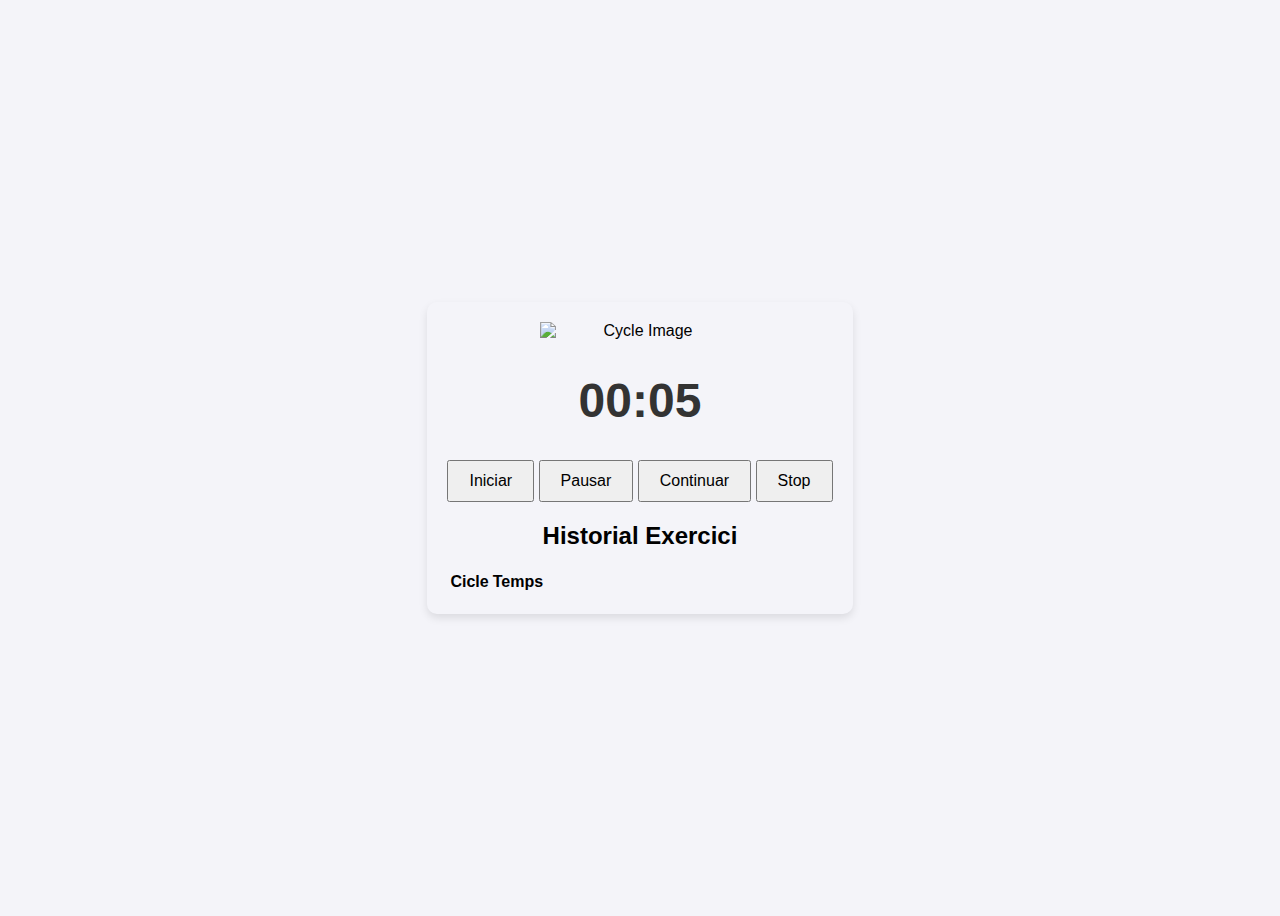
==== index.html @ 34a3501b "index.html" ====
<!DOCTYPE html>
<html lang="en">
<head>
    <meta charset="UTF-8">
    <meta name="viewport" content="width=device-width, initial-scale=1.0">
    <title>30 Segons Intervals</title>
    <link rel="stylesheet" href="styles.css">
</head>
<body>
    <div class="timer-container">
        <img id="cycle-image" src="images/image1.jpg" alt="Cycle Image" style="width:200px; height:auto; display:block; margin:auto;">
        <h1 id="time">00:05</h1>
        <button onclick="startTimer()">Iniciar</button>
        <button onclick="pauseTimer()">Pausar</button>
        <button onclick="resumeTimer()">Continuar</button>
        <button onclick="stopTimer()">Stop</button>
        <audio id="beep-sound" src="beep.mp3"></audio>
        
        <div style="margin-top: 20px;">
            <h2>Historial Exercici</h2>
            <table id="history-table">
                <thead>
                    <tr>
                        <th>Cicle</th>
                        <th>Temps</th>
                    </tr>
                </thead>
                <tbody>
                    <!-- Rows will be added here dynamically -->
                </tbody>
            </table>
        </div>
    </div>
    <script src="script.js"></script>
</body>
</html>
---- styles.css ----
h1 {
    font-size: 48px;
    color: #333;
}


body {
    font-family: Arial, sans-serif;
    display: flex;
    justify-content: center;
    align-items: center;
    height: 100vh;
    background-color: #f4f4f9;
}

.timer-container {
    text-align: center;
    padding: 20px;
    box-shadow: 0 4px 8px rgba(0,0,0,0.1);
    border-radius: 10px;
}

img {
    max-width: 100%;
    height: auto;
    display: block;
    margin-bottom: 20px; /* Adds space between the image and the timer */
}
button {
    font-size: 16px;
    padding: 10px 20px;
    cursor: pointer;
}
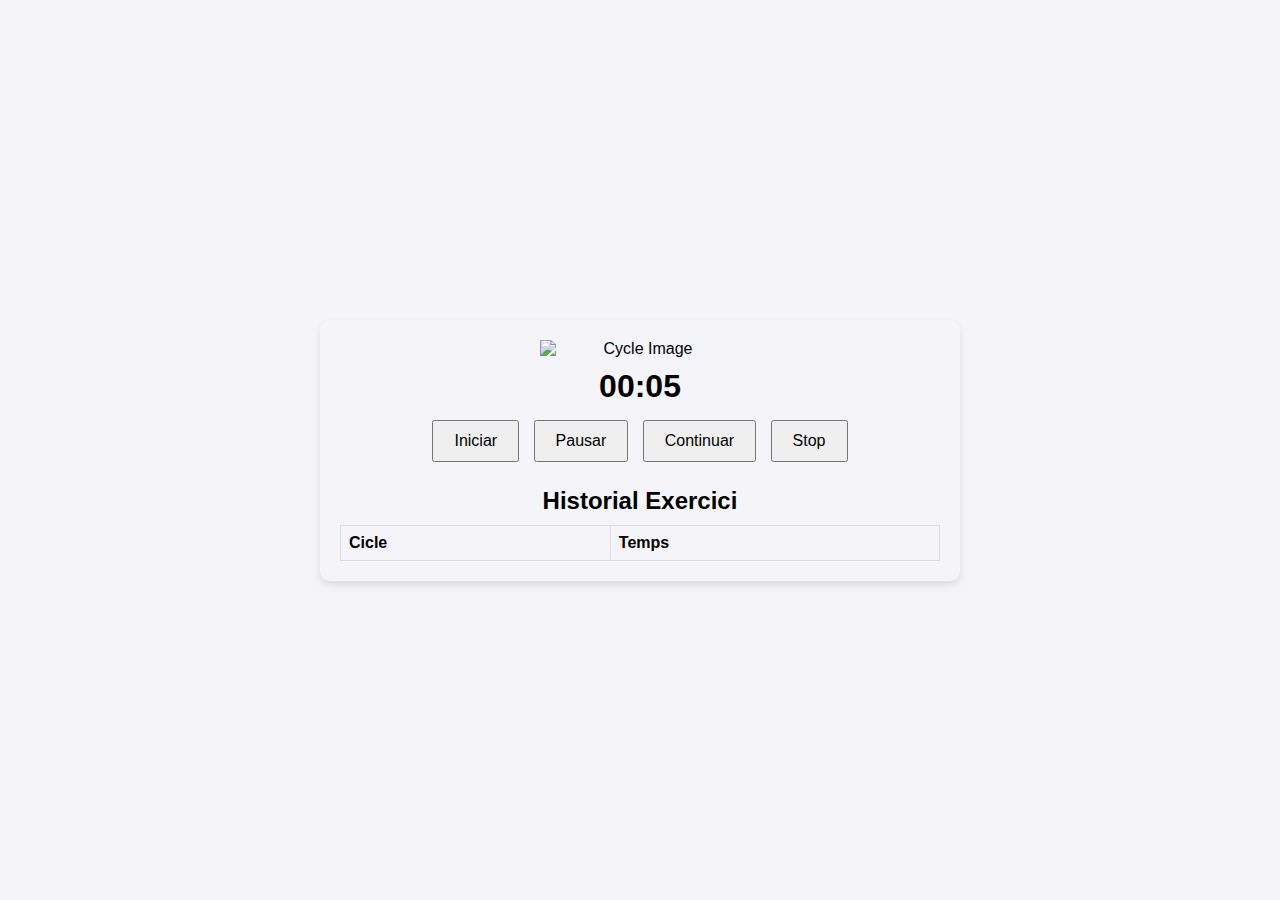
==== commit c41b3450: "Add files via upload" ====
--- a/index.html
+++ b/index.html
@@ -33,4 +33,4 @@
     </div>
     <script src="script.js"></script>
 </body>
-</html>
+</html>--- a/styles.css
+++ b/styles.css
@@ -1,15 +1,12 @@
-h1 {
-    font-size: 48px;
-    color: #333;
-}
-
-
-body {
-    font-family: Arial, sans-serif;
+body, html {
+    margin: 0;
+    padding: 0;
+    width: 100%;
+    height: 100%;
     display: flex;
     justify-content: center;
     align-items: center;
-    height: 100vh;
+    font-family: Arial, sans-serif;
     background-color: #f4f4f9;
 }
 
@@ -18,16 +15,49 @@
     padding: 20px;
     box-shadow: 0 4px 8px rgba(0,0,0,0.1);
     border-radius: 10px;
+    width: 100%;
+    max-width: 600px; /* Limits the width on larger screens */
 }
 
 img {
     max-width: 100%;
     height: auto;
-    display: block;
-    margin-bottom: 20px; /* Adds space between the image and the timer */
+    margin-bottom: 20px;
 }
+
 button {
     font-size: 16px;
     padding: 10px 20px;
+    margin: 5px;
     cursor: pointer;
-}+}
+
+h1, h2 {
+    margin: 10px 0;
+}
+
+table {
+    width: 100%;
+    border-collapse: collapse;
+}
+
+th, td {
+    border: 1px solid #ddd;
+    padding: 8px;
+    text-align: left;
+}
+
+@media (max-width: 600px) {
+    button {
+        width: 100%;
+        font-size: 14px;
+    }
+
+    .timer-container {
+        padding: 10px;
+    }
+
+    h1 {
+        font-size: 24px;
+    }
+}
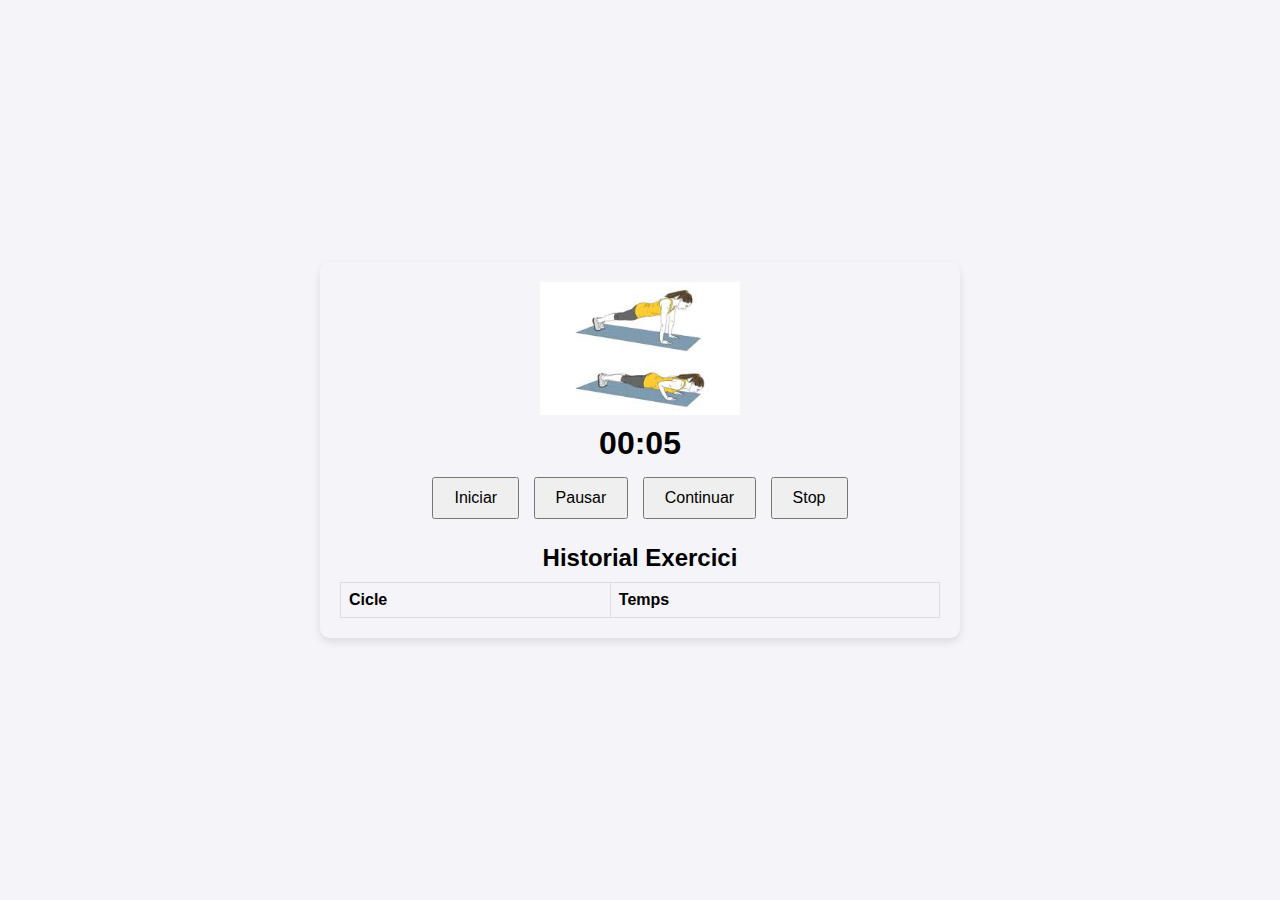
==== commit a4d1574c: "Add files via upload" ====
--- a/index.html
+++ b/index.html
@@ -8,7 +8,7 @@
 </head>
 <body>
     <div class="timer-container">
-        <img id="cycle-image" src="images/image1.jpg" alt="Cycle Image" style="width:200px; height:auto; display:block; margin:auto;">
+        <img id="cycle-image" src="image1.jpg" alt="Cycle Image" style="width:200px; height:auto; display:block; margin:auto;">
         <h1 id="time">00:05</h1>
         <button onclick="startTimer()">Iniciar</button>
         <button onclick="pauseTimer()">Pausar</button>
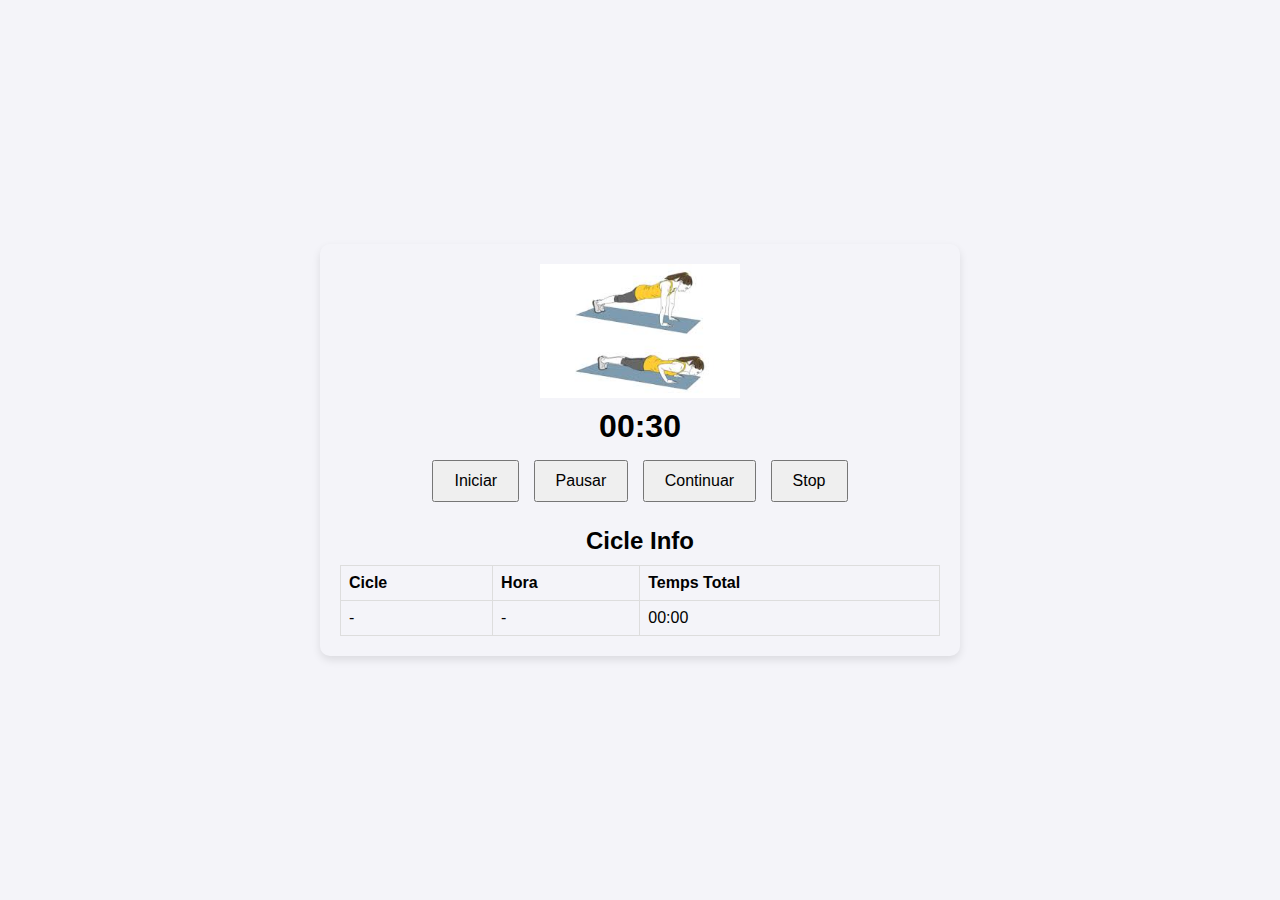
==== commit a019af5f: "Add files via upload" ====
--- a/index.html
+++ b/index.html
@@ -7,9 +7,12 @@
     <link rel="stylesheet" href="styles.css">
 </head>
 <body>
+   <audio id="background-music" src="music2.mp3" loop>
+        Your browser does not support the audio element.
+    </audio>
     <div class="timer-container">
-        <img id="cycle-image" src="image1.jpg" alt="Cycle Image" style="width:200px; height:auto; display:block; margin:auto;">
-        <h1 id="time">00:05</h1>
+        <img id="cycle-image" src="images/image1.jpg" alt="Cycle Image" style="width:200px; height:auto; display:block; margin:auto;">
+        <h1 id="time">00:30</h1>
         <button onclick="startTimer()">Iniciar</button>
         <button onclick="pauseTimer()">Pausar</button>
         <button onclick="resumeTimer()">Continuar</button>
@@ -17,16 +20,21 @@
         <audio id="beep-sound" src="beep.mp3"></audio>
         
         <div style="margin-top: 20px;">
-            <h2>Historial Exercici</h2>
+            <h2>Cicle Info</h2>
             <table id="history-table">
                 <thead>
                     <tr>
                         <th>Cicle</th>
-                        <th>Temps</th>
+                        <th>Hora</th>
+                        <th>Temps Total</th>
                     </tr>
                 </thead>
                 <tbody>
-                    <!-- Rows will be added here dynamically -->
+                    <tr>
+                        <td id="cycle-cell">-</td>
+                        <td id="time-cell">-</td>
+                        <td id="total-time-cell">00:00</td>
+                    </tr>
                 </tbody>
             </table>
         </div>
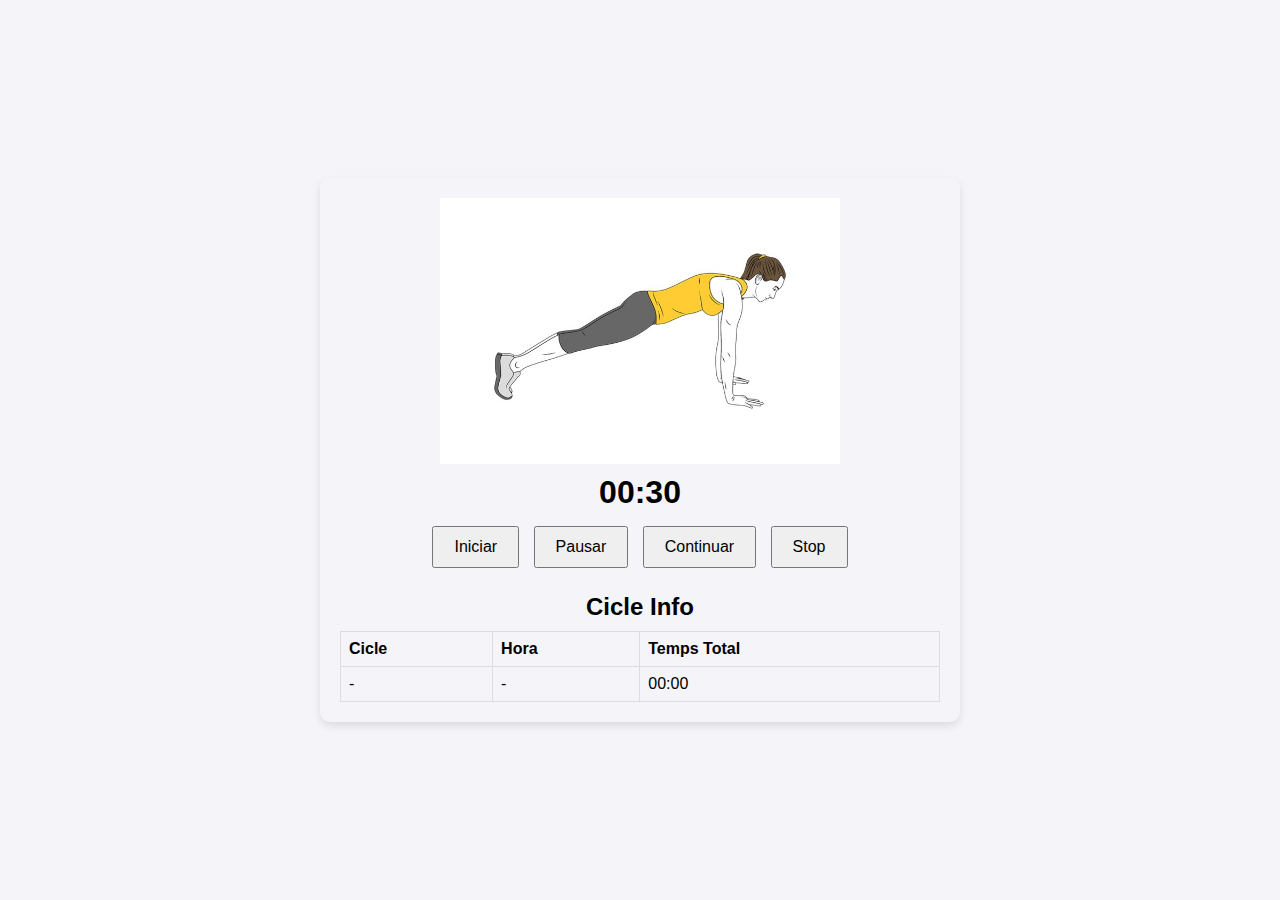
==== commit 337925c2: "Update index.html" ====
--- a/index.html
+++ b/index.html
@@ -11,7 +11,7 @@
         Your browser does not support the audio element.
     </audio>
     <div class="timer-container">
-        <img id="cycle-image" src="images/image1.jpg" alt="Cycle Image" style="width:200px; height:auto; display:block; margin:auto;">
+        <img id="cycle-image" src="images/image1.jpg" alt="Cycle Image" style="width:400px; height:auto; display:block; margin:auto;">
         <h1 id="time">00:30</h1>
         <button onclick="startTimer()">Iniciar</button>
         <button onclick="pauseTimer()">Pausar</button>
@@ -41,4 +41,4 @@
     </div>
     <script src="script.js"></script>
 </body>
-</html>+</html>
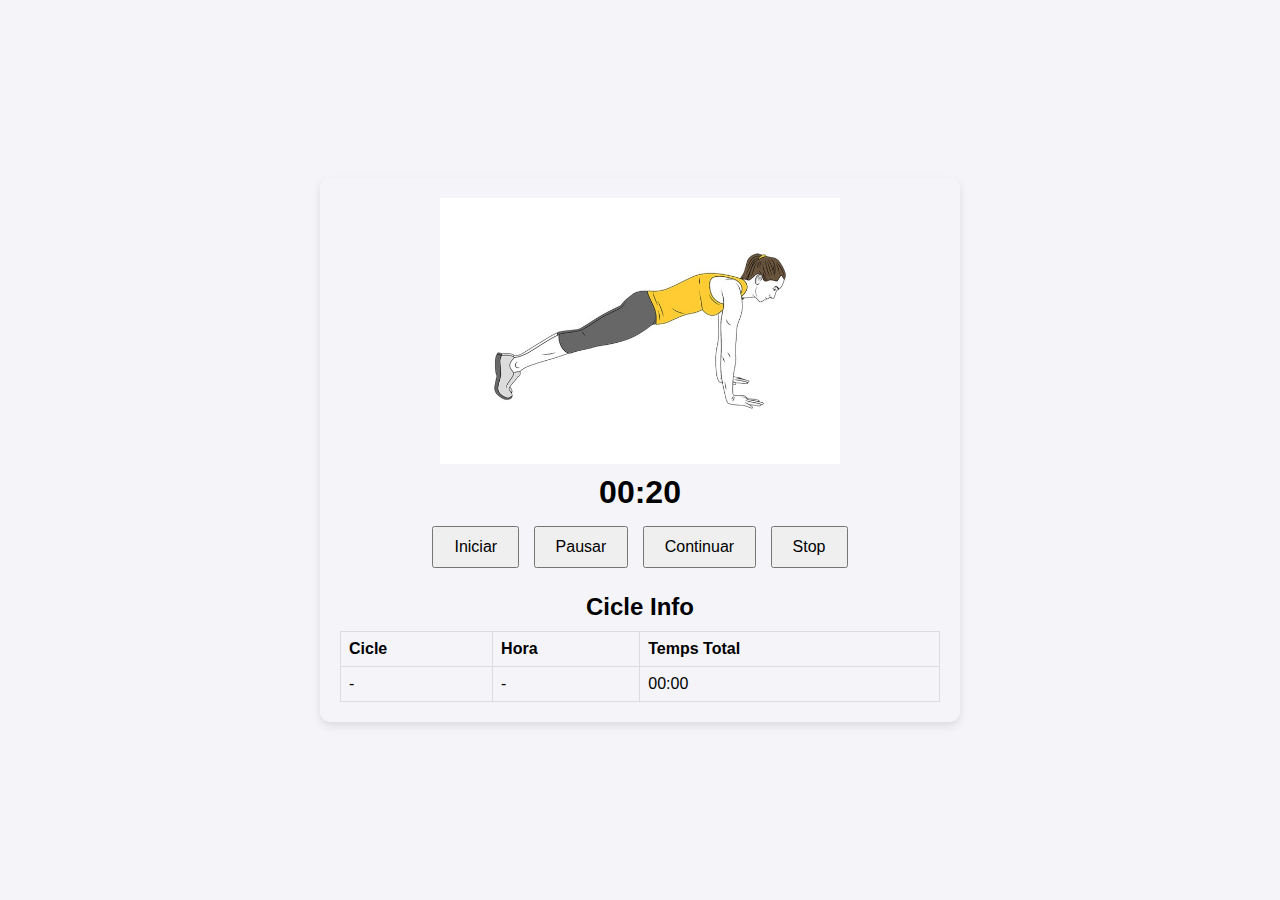
==== commit 092d43e4: "Update index.html" ====
--- a/index.html
+++ b/index.html
@@ -3,7 +3,7 @@
 <head>
     <meta charset="UTF-8">
     <meta name="viewport" content="width=device-width, initial-scale=1.0">
-    <title>30 Segons Intervals</title>
+    <title>GYM</title>
     <link rel="stylesheet" href="styles.css">
 </head>
 <body>
@@ -12,7 +12,7 @@
     </audio>
     <div class="timer-container">
         <img id="cycle-image" src="images/image1.jpg" alt="Cycle Image" style="width:400px; height:auto; display:block; margin:auto;">
-        <h1 id="time">00:30</h1>
+        <h1 id="time">00:20</h1>
         <button onclick="startTimer()">Iniciar</button>
         <button onclick="pauseTimer()">Pausar</button>
         <button onclick="resumeTimer()">Continuar</button>
